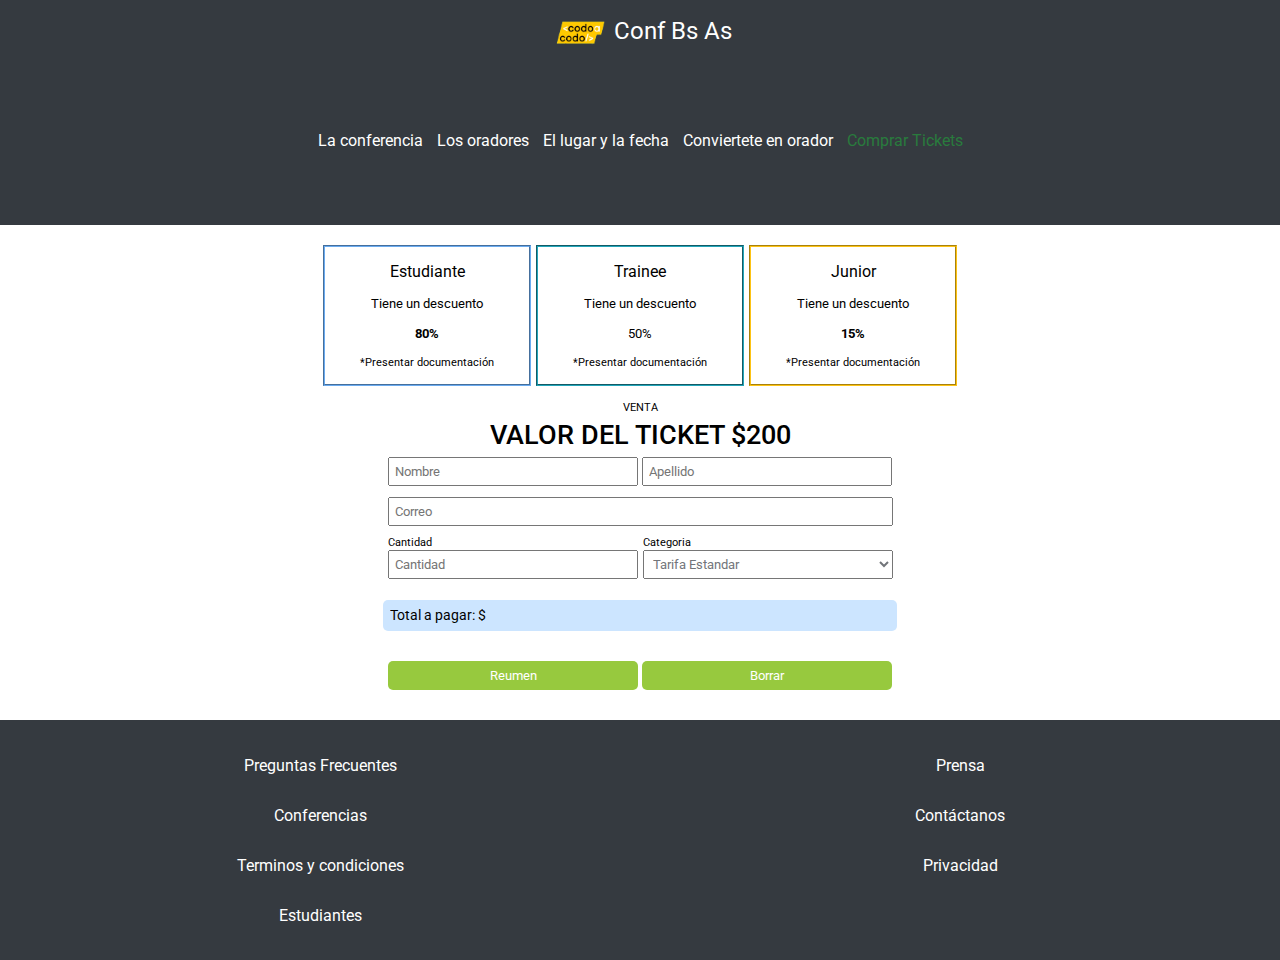
==== paginas/comprartickets.html @ 752f5e35 "segunda parte del integrador" ====
<!DOCTYPE html>
<html lang="es">
<head>
    <meta charset="UTF-8">
    <meta http-equiv="X-UA-Compatible" content="IE=edge">
    <meta name="viewport" content="width=device-width, initial-scale=1.0">
    <title>CAC</title>
    <link rel="shortcut icon" href="../assets/imagenes/favicon.ico">
    <link rel="stylesheet" href="../css/estilos.css">
</head>

<body>
    
        <header>
            <div class="cabecera">
                <div class="logoTexto">
                <img class="logo" src="../assets/imagenes/codoacodo.png" alt="Logo de Codo a Codo" >
                <p class="nombreLogo">Conf Bs As</p>
            </div>
            <div>
                <nav class="navegacion">
                        <a class="link" href="../index.html">La conferencia</a>
                        <a class="link" href="../index.html#oradores">Los oradores</a>
                        <a class="link" href="../index.html#lugar">El lugar y la fecha</a>
                        <a class="link" href="../index.html#convierteteEnOrador">Conviertete en orador</a>
                        <a class="linkVerde" href="#">Comprar Tickets</a>
                        
                </nav>        
                <div>
        </header>
        
    
    
    <main>
        <section>
            <div class="tarifario">
                <div class="tarifarioIndividual" id="estudiantes">
                    <p class="categoria">Estudiante</p><br>
                    <p>Tiene un descuento</p><br>
                    <p class="descuento">80%</p><br>
                    <p class="aclaracion">*Presentar documentación</p>        
                </div>
                <div class="tarifarioIndividual" id="trainee">
                    <p class="categoria">Trainee</p><br>
                    <p>Tiene un descuento</p><br>
                    <p class="descuento"></p>50%</p><br>
                    <p class="aclaracion">*Presentar documentación</p>        
                </div>
                <div class="tarifarioIndividual" id="junior">
                    <p class="categoria">Junior</p><br>
                    <p>Tiene un descuento</p><br>
                    <p class="descuento">15%</p><br>
                    <p class="aclaracion">*Presentar documentación</p>        
                </div>
            </div>

        </section>
    </main>

    
    <section>
        <div class="titulos">
            <p class="titulosParrafo">Venta</p>
            <h2>Valor del Ticket $200</h2>
        </div>
                   
         <form class="formulario">
            
            <div>
                <input class="input inputTicket" type="text" placeholder="Nombre" id="nombre">
                <input class="input inputTicket" type="text" placeholder="Apellido" id="apellido"><br class="salto">
            </div>
            <div >
                <input class="mail" type="email" placeholder="Correo" id="mail"><br>
            </div>
            <div>

            <div class="formularioCompra">
                <div class="informacionCompra">
                    <label class="labelTickets">Cantidad</label>
                    <input class="input" type="number" placeholder="Cantidad" id="cantidadTickets">
                </div>
                <div class="informacionCompra">
                    <label class="labelTickets">Categoria</label>
                    <select name="tarifaCompleta" id="categorias">
                        <option value="tarifaCompleta">Tarifa Estandar</option>
                        <option value="Estudiante">Estudiante</option>
                        <option value="Trainee">Trainee</option>
                        <option value="Junior">Junior</option>
                    </select>
                </div>
            </div>
                
            </div>

            <div class="monto">
                <p>Total a pagar: $</p>
                <p id="valorTotal"></p>
            </div>

            <div>
                <button type="button" class="boton" id="resumen">Reumen</button>
                <button type="button" class="boton" id="borrar">Borrar</button>
            </div>

            

        </form>

    </section>

    <footer>
        <div class="navegacionFooter">
            <a class="linkFooter" href="">Preguntas Frecuentes</a>
            <a class="linkFooter" href="">Prensa</a>
            <a class="linkFooter" href="">Conferencias</a>
            <a class="linkFooter" href="">Contáctanos</a>
            <a class="linkFooter" href="">Terminos y condiciones</a>
            <a class="linkFooter" href="">Privacidad</a>
            <a class="linkFooter" href="">Estudiantes</a>
        </div> 
    </footer>

    <script src="../tarifas.js"></script>
</body>


</html>
---- css/estilos.css ----
@import url('https://fonts.googleapis.com/css2?family=Amatic+SC&family=Roboto:wght@100;300;400;500&display=swap');

*{
    margin: 0;
    padding: 0;
    font-family: 'Amatic SC', cursive;
    font-family: 'Roboto', sans-serif;
    overflow-x: hidden;
}

.is_invalid{
    box-shadow: inset 0 0 0.25em 0.1em #f9030380;
}




body{
    width:100vw;
}



h1{
    font-size: 2rem;
    font-weight: 500;
}

h2{
    font-size: 1.7rem;
    font-weight: 500;
}

h3{
    margin-top: 5px;
}

/*Seccion Cabecera*/

header{
    background-color: #353a40;
    top: 0;
}

.cabecera{
    display: flex;
    justify-content: space-around;
    align-items: center;
    height: 10vh;
}

.logoTexto{
    display: flex;
}

.logo{
    width: 20%;
}

.nombreLogo{
    display: flex;
    color: #ffffff;
    align-items: center;
    font-size: 1.5rem;
    
}

.link, .linkVerde {
    text-decoration: none;
    color: #ffffff;
    box-sizing: border-box;
    margin: 5px 5px 5px 5px;
}

.linkVerde{
    color: #297b3d;
}

/*Introducción */
.fondoCabecera{
    background:radial-gradient(ellipse farthest-corner at right center, rgba(125,121,121,0.62) 10%, rgba(10,10,10,0.53) 80%), url(ba1.jpg) ;
    background-size:cover;
    
}

.introduccion{
    display: flex;
    justify-content: flex-end;
    align-items: center;
    height: 100vh;
    color:#ffffff;
    text-align: right;  
}

.introduccionContenido{
    width: 40%;
    margin: 10vw;
}

.botones{
    text-decoration: none;
    display: flex;
    justify-content: flex-end;
    margin-top: 10px;
    
}

.botonConRelleno, .botonSinRelleno{
    text-decoration: none;
    color: #ffffff;
    box-sizing: border-box;
    border: #ffffff solid 1px;
    border-radius: 5px;
    margin: 5px;
    padding: 10px;
    
}

.botonConRelleno{
    background-color:  #29a845;
    border: none;
}

/*Seccion tarjetas*/
.titulos{
    text-align: center;
    margin: 5px 0px;
    text-transform: uppercase;
}

.titulosParrafo{
    font-size: 0.7rem;
    margin: 10px 0px 5px 0px;
}

.tarjetas{
    display: flex;
    justify-content: space-around;
    margin: 20px 200px 50px 200px;
    overflow-x: visible;
}



.tarjetasIndividuales{
    width: 300px;
    justify-content: center;
}

.oradores{
    width: 300px;
    margin-bottom: 15px;
}

.tarjetas p{
    display: inline;
}

.temaReact, .temaJava, .temaNegocios, .temaStartups{
    box-sizing: border-box;
    padding: 1%;
    border-radius: 10%;
    color:#ffffff
   
}

.temaReact{
    background-color: #3da5b9;   
}

.temaJava{
    background-color: #dfaa0a;
    color:#000;
}

.temaNegocios{
    background-color: #72757a;
  
}

.temaStartups{
    background-color: #dd4e5a;
}

/*Seccion Lugar*/

.lugar{
    display: flex;
    justify-content: center;
    align-items: flex-start;
    background-color:  #343a40;
}

.lugar img{
    width: 50vw;
    overflow-x: visible;
}

.lugarTexto{
    color:#ffffff;
    margin:15px 0px 0px 15px;
}

.lugarTitulo{
    font-size: 2em;
}

.botonConocerMas{
    display:inline-block;
    text-decoration: none;
    color: #ffffff;
    box-sizing: border-box;
    border: #ffffff solid 1px;
    border-radius: 5px;
    margin-top: 20px;
    padding: 5px;}

    /*Formulario*/

.formulario{
    display: flex;
    flex-direction: column;
    align-items: center;  
}

.formularioTexto{
    width: 470px;
    font-size: 0.8rem;
    margin-bottom: 5px;
}

.input{
    box-sizing: border-box;
    padding: 5px;
    margin: 1px 0px;
    width: 250px;
}

.inputCuerpo{
    box-sizing: border-box;
    margin: 1px 0px ;
    padding: 5px;
    width: 500px;
}

.inputEnviar{
    box-sizing: border-box;
    margin: 1px 0px ;
    padding: 5px;
    width: 500px;
    color:#ffffff;
    background-color: #52c36b;
    border:none;
    border-radius: 5px;
}

/*Footer*/

footer{
    background-color: #353a40;
    
    margin-top: 20px;
    
    
}

.navegacionFooter{
    display: grid;
    grid-template-columns: repeat(7,7fr);
    padding: 20px 0px;
    margin-right: 300px;
    margin-left: 300px;
}
.linkFooter {
    text-decoration: none;
    color: #ffffff;
    box-sizing: border-box;
    margin: 5px 5px 5px 5px;
    display: flex;
    align-items: center;
    justify-content: center;
    text-align: center;
    
    
}


/*Comprar Tickets*/

.tarifario{
    display: flex;
    justify-content: center;
    gap:5px;
    margin: 20px 200px 0px 200px;
    overflow-x: visible;
}

.tarifarioIndividual{
    width: 200px;
    text-align: center;
    padding: 15px 2px;
}

.categoria{
    font-size: 1rem;
   
}

.descuento{
    font-weight: bold;
}

#estudiantes{
    border: 2px groove #6aabf0;
    font-size: 0.8rem;    
}

#trainee{
    border: 2px groove #23a6ba;
    font-size: 0.8rem;    
}

#junior{
    border: 2px groove #fdc314;
    font-size: 0.8rem;    
}

.aclaracion{
    font-size: 0.7rem;

}

.mail{
    box-sizing: border-box;
    margin: 10px ;
    padding: 5px;
    width: 505px;
}

.formularioCompra{
    display: grid;
    grid-template-columns: 1fr 1fr;
    gap: 5px;
}

.informacionCompra{
    display: flex;
    flex-direction: column;
    font-size: 0.7rem;
    

}

#categorias{
    margin: 1px 0px;
    padding: 5px;
    color: #72757a;
    
}


.monto{
    display: flex;
    flex-direction: row;
    background-color: #cce5ff;
    margin: 20px;
    padding: 7px;
    border-radius: 5px;
    width: 500px;
    font-size: 0.9rem;
    

}
.boton{
    box-sizing: border-box;
    margin: 10px 0px ;
    padding: 7px;
    width: 250px;
    color:#ffffff;
    background-color: #97c93e;
    border:none;
    border-radius: 5px;
}


/*Responsive*/
@media screen and (max-width:740px) {

    .tarifario {
        flex-direction: column;
        align-items: center;
    }

}



@media screen and (max-width:900px) {
   
    
    .labelTickets{
        display:none;
    }

    .formularioCompra{
        display: flex;
        flex-direction: column;
        width: 500px;;
    }
    
    .tarjetas {
        flex-direction: column;
        align-items: center;
    }
    
  

    .lugar{
        flex-direction: column;
        
    }
    .lugar img{
        width: 100vw;
    }

    .introduccionContenido{
        width: 100%;
        margin: 10vw;
    }

    .introduccion{
        justify-content: center;

    }
    .botones{
        justify-content: center;

    }

    .botonConocerMas{
        margin-bottom: 10px;
    }

    .formularioTexto{
        margin: 4px 5px 8px 5px;
        width: 80vw;
        text-align: center;
    }
    
    .input{
        display: flex;
        justify-content: center;
        margin: 5px;
        width: 80vw;
        align-items: center ;
    }
    
    .inputCuerpo{
        margin: 4px 5px 8px 5px;
        width: 80vw;
    }
    
    .inputEnviar{
        margin: 4px 5px 8px 5px;
        width: 80vw;
        
    }

    .inputTicket{
        width: 500px;
    }
    
    .salto{
        display: none;
    }

    .mail{
        width: 500px;
    }

}

@media screen and (max-width:1300px) {   
    .tarjetas{
        flex-direction: column;
        align-items: center;
    }

    .navegacionFooter{
        
        grid-template-columns: repeat(2,2fr);
        grid-template-rows: repeat(4,50px);
        margin-right: 0px;
        margin-left: 0px;
    }

    .cabecera{
        display: grid;
        grid-template-rows: 1fr 3fr;
        height: 25vh;
    }

    .logoTexto{
        margin-top: 20px;
        margin-bottom: 15px;
        text-align: center;
        justify-content: center;

    }

    .logo{
        margin-top: 20px;
        margin-bottom: 15px;
        width: 10%;
    }
    
    
    
}

@media screen and (max-width:715px) {
    .cabecera{
        display: grid;
        grid-template-rows: 30% 70%;
        height: 30vh;
        text-align: center;
        
    }
    
    nav{
        display: grid;
        grid-template-columns: 50% 50%;
        grid-template-rows: 33% 33% 34% ;
       
    }

    .linkVerde{
        box-sizing: border-box;
        color:#ffffff;
        background-color: #52c36b;      
        border:none;
        grid-column:1/3;

    }

}   

@media screen and (max-width:715px) {

.mail{
  
    width: 90vw;
    margin: 5px;
}

.formularioCompra{
   
    width: 90vw;
  
}

.inputTicket{
    width: 90vw;
}

#cantidadTickets{
    width: 90vw;
    margin: 5px 0px 5px 0px;
}





.monto{
  
    
    padding: 10px 5px 10px 5px;
 
    width: 89vw;
    
    

}
.boton{
  
    width: 90vw;
    display: flex;
justify-content: center;
   
}

}
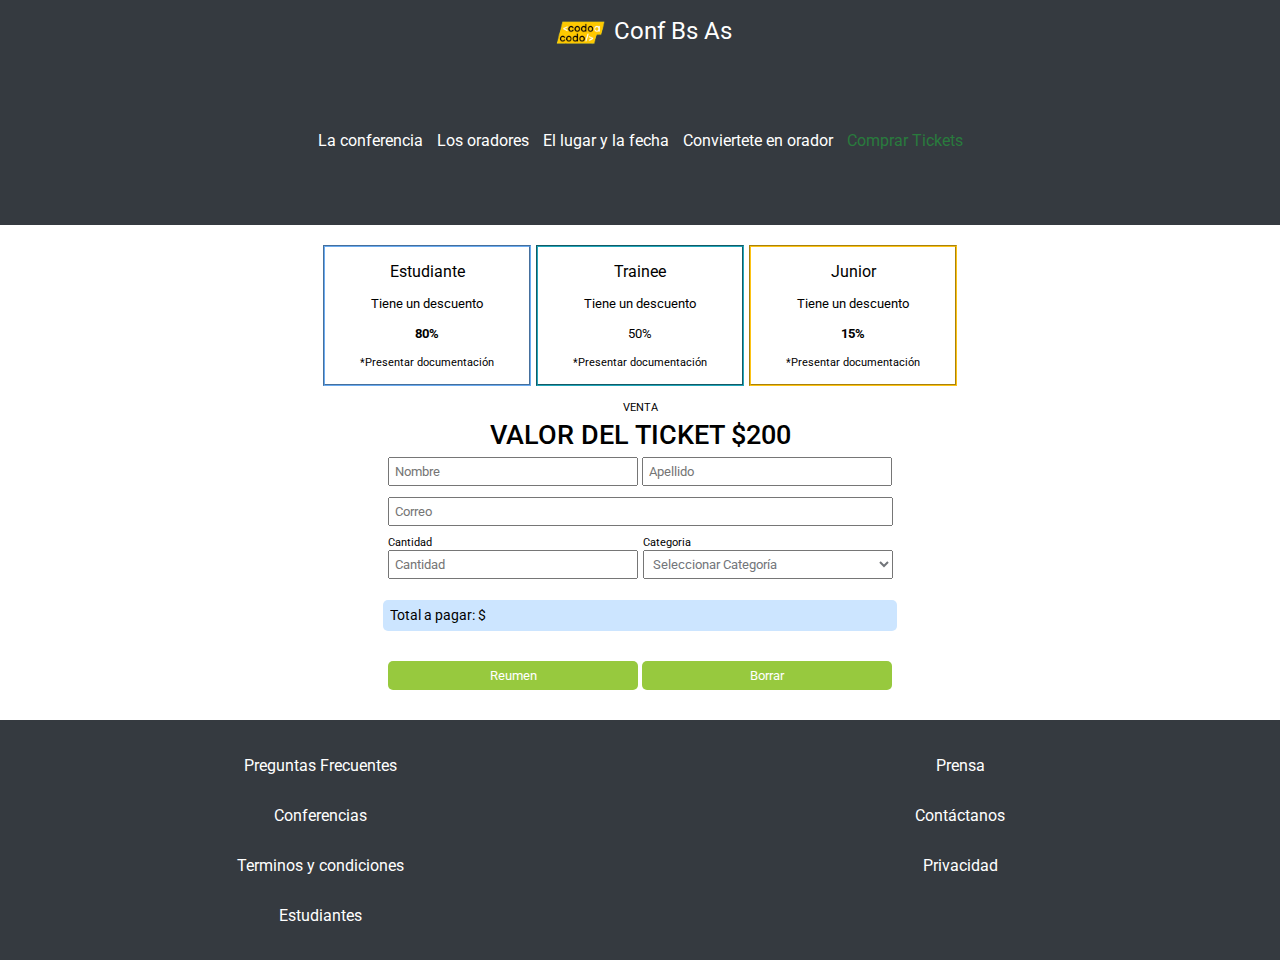
==== commit 5bb9996c: "modificaciones a segunda parte del integrador" ====
--- a/paginas/comprartickets.html
+++ b/paginas/comprartickets.html
@@ -10,118 +10,120 @@
 </head>
 
 <body>
-    
-        <header>
-            <div class="cabecera">
-                <div class="logoTexto">
-                <img class="logo" src="../assets/imagenes/codoacodo.png" alt="Logo de Codo a Codo" >
-                <p class="nombreLogo">Conf Bs As</p>
-            </div>
-            <div>
-                <nav class="navegacion">
-                        <a class="link" href="../index.html">La conferencia</a>
-                        <a class="link" href="../index.html#oradores">Los oradores</a>
-                        <a class="link" href="../index.html#lugar">El lugar y la fecha</a>
-                        <a class="link" href="../index.html#convierteteEnOrador">Conviertete en orador</a>
-                        <a class="linkVerde" href="#">Comprar Tickets</a>
+   
+            <header>
+                    <div class="cabecera">
+                        <div class="logoTexto">
+                        <img class="logo" src="../assets/imagenes/codoacodo.png" alt="Logo de Codo a Codo" >
+                        <p class="nombreLogo">Conf Bs As</p>
+                    </div>
+                    <div>
+                        <nav class="navegacion">
+                                <a class="link" href="../index.html">La conferencia</a>
+                                <a class="link" href="../index.html#oradores">Los oradores</a>
+                                <a class="link" href="../index.html#lugar">El lugar y la fecha</a>
+                                <a class="link" href="../index.html#convierteteEnOrador">Conviertete en orador</a>
+                                <a class="linkVerde" href="#">Comprar Tickets</a>
+                                
+                        </nav>        
+                        <div>
+            </header>
+                
+            
+            
+            <main>
+                <section>
+                    <div class="tarifario">
+                        <div class="tarifarioIndividual" id="estudiantes">
+                            <p class="categoria">Estudiante</p><br>
+                            <p>Tiene un descuento</p><br>
+                            <p class="descuento">80%</p><br>
+                            <p class="aclaracion">*Presentar documentación</p>        
+                        </div>
+                        <div class="tarifarioIndividual" id="trainee">
+                            <p class="categoria">Trainee</p><br>
+                            <p>Tiene un descuento</p><br>
+                            <p class="descuento"></p>50%</p><br>
+                            <p class="aclaracion">*Presentar documentación</p>        
+                        </div>
+                        <div class="tarifarioIndividual" id="junior">
+                            <p class="categoria">Junior</p><br>
+                            <p>Tiene un descuento</p><br>
+                            <p class="descuento">15%</p><br>
+                            <p class="aclaracion">*Presentar documentación</p>        
+                        </div>
+                    </div>
+
+                </section>
+            </main>
+
+            
+            <section>
+                <div class="titulos">
+                    <p class="titulosParrafo">Venta</p>
+                    <h2>Valor del Ticket $200</h2>
+                </div>
                         
-                </nav>        
-                <div>
-        </header>
-        
-    
-    
-    <main>
-        <section>
-            <div class="tarifario">
-                <div class="tarifarioIndividual" id="estudiantes">
-                    <p class="categoria">Estudiante</p><br>
-                    <p>Tiene un descuento</p><br>
-                    <p class="descuento">80%</p><br>
-                    <p class="aclaracion">*Presentar documentación</p>        
-                </div>
-                <div class="tarifarioIndividual" id="trainee">
-                    <p class="categoria">Trainee</p><br>
-                    <p>Tiene un descuento</p><br>
-                    <p class="descuento"></p>50%</p><br>
-                    <p class="aclaracion">*Presentar documentación</p>        
-                </div>
-                <div class="tarifarioIndividual" id="junior">
-                    <p class="categoria">Junior</p><br>
-                    <p>Tiene un descuento</p><br>
-                    <p class="descuento">15%</p><br>
-                    <p class="aclaracion">*Presentar documentación</p>        
-                </div>
-            </div>
+                <form class="formulario">
+                    
+                    <div>
+                        <input class="input inputTicket" type="text" placeholder="Nombre" id="nombre">
+                        <input class="input inputTicket" type="text" placeholder="Apellido" id="apellido"><br class="salto">
+                    </div>
+                    <div >
+                        <input class="mail" type="email" placeholder="Correo" id="mail"><br>
+                    </div>
+                    <div>
 
-        </section>
-    </main>
+                    <div class="formularioCompra">
+                        <div class="informacionCompra">
+                            <label class="labelTickets">Cantidad</label>
+                            <input class="input" type="number" placeholder="Cantidad" id="cantidadTickets">
+                        </div>
+                        <div class="informacionCompra">
+                            <label class="labelTickets">Categoria</label>
+                            <select name="tarifaCompleta" id="categorias">
+                                <option value="tarifaCompleta">Seleccionar Categoría</option>
+                                <option value="Estudiante">Estudiante</option>
+                                <option value="Trainee">Trainee</option>
+                                <option value="Junior">Junior</option>
+                            </select>
+                        </div>
+                    </div>
+                        
+                    </div>
+
+                    <div class="monto">
+                        <p>Total a pagar: $</p>
+                        <p id="valorTotal"></p>
+                    </div>
+
+                    <div>
+                        <button type="button" class="boton" id="resumen">Reumen</button>
+                        <button type="button" class="boton" id="borrar">Borrar</button>
+                    </div>
+
+                    
+
+                </form>
+
+            </section>
+
+            <footer class="footerTickets">
+                <div class="navegacionFooter">
+                    <a class="linkFooter" href="">Preguntas Frecuentes</a>
+                    <a class="linkFooter" href="">Prensa</a>
+                    <a class="linkFooter" href="">Conferencias</a>
+                    <a class="linkFooter" href="">Contáctanos</a>
+                    <a class="linkFooter" href="">Terminos y condiciones</a>
+                    <a class="linkFooter" href="">Privacidad</a>
+                    <a class="linkFooter" href="">Estudiantes</a>
+                </div> 
+            </footer>
+
+            <script src="../tarifas.js"></script>
 
     
-    <section>
-        <div class="titulos">
-            <p class="titulosParrafo">Venta</p>
-            <h2>Valor del Ticket $200</h2>
-        </div>
-                   
-         <form class="formulario">
-            
-            <div>
-                <input class="input inputTicket" type="text" placeholder="Nombre" id="nombre">
-                <input class="input inputTicket" type="text" placeholder="Apellido" id="apellido"><br class="salto">
-            </div>
-            <div >
-                <input class="mail" type="email" placeholder="Correo" id="mail"><br>
-            </div>
-            <div>
-
-            <div class="formularioCompra">
-                <div class="informacionCompra">
-                    <label class="labelTickets">Cantidad</label>
-                    <input class="input" type="number" placeholder="Cantidad" id="cantidadTickets">
-                </div>
-                <div class="informacionCompra">
-                    <label class="labelTickets">Categoria</label>
-                    <select name="tarifaCompleta" id="categorias">
-                        <option value="tarifaCompleta">Tarifa Estandar</option>
-                        <option value="Estudiante">Estudiante</option>
-                        <option value="Trainee">Trainee</option>
-                        <option value="Junior">Junior</option>
-                    </select>
-                </div>
-            </div>
-                
-            </div>
-
-            <div class="monto">
-                <p>Total a pagar: $</p>
-                <p id="valorTotal"></p>
-            </div>
-
-            <div>
-                <button type="button" class="boton" id="resumen">Reumen</button>
-                <button type="button" class="boton" id="borrar">Borrar</button>
-            </div>
-
-            
-
-        </form>
-
-    </section>
-
-    <footer>
-        <div class="navegacionFooter">
-            <a class="linkFooter" href="">Preguntas Frecuentes</a>
-            <a class="linkFooter" href="">Prensa</a>
-            <a class="linkFooter" href="">Conferencias</a>
-            <a class="linkFooter" href="">Contáctanos</a>
-            <a class="linkFooter" href="">Terminos y condiciones</a>
-            <a class="linkFooter" href="">Privacidad</a>
-            <a class="linkFooter" href="">Estudiantes</a>
-        </div> 
-    </footer>
-
-    <script src="../tarifas.js"></script>
 </body>
 
 
--- a/css/estilos.css
+++ b/css/estilos.css
@@ -7,6 +7,8 @@
     font-family: 'Roboto', sans-serif;
     overflow-x: hidden;
 }
+
+
 
 .is_invalid{
     box-shadow: inset 0 0 0.25em 0.1em #f9030380;
@@ -260,7 +262,10 @@
     background-color: #353a40;
     
     margin-top: 20px;
-    
+ 
+    left: 0;
+    bottom: 0;
+    width: 100%;
     
 }
 
@@ -590,4 +595,4 @@
    
 }
 
-}+}
